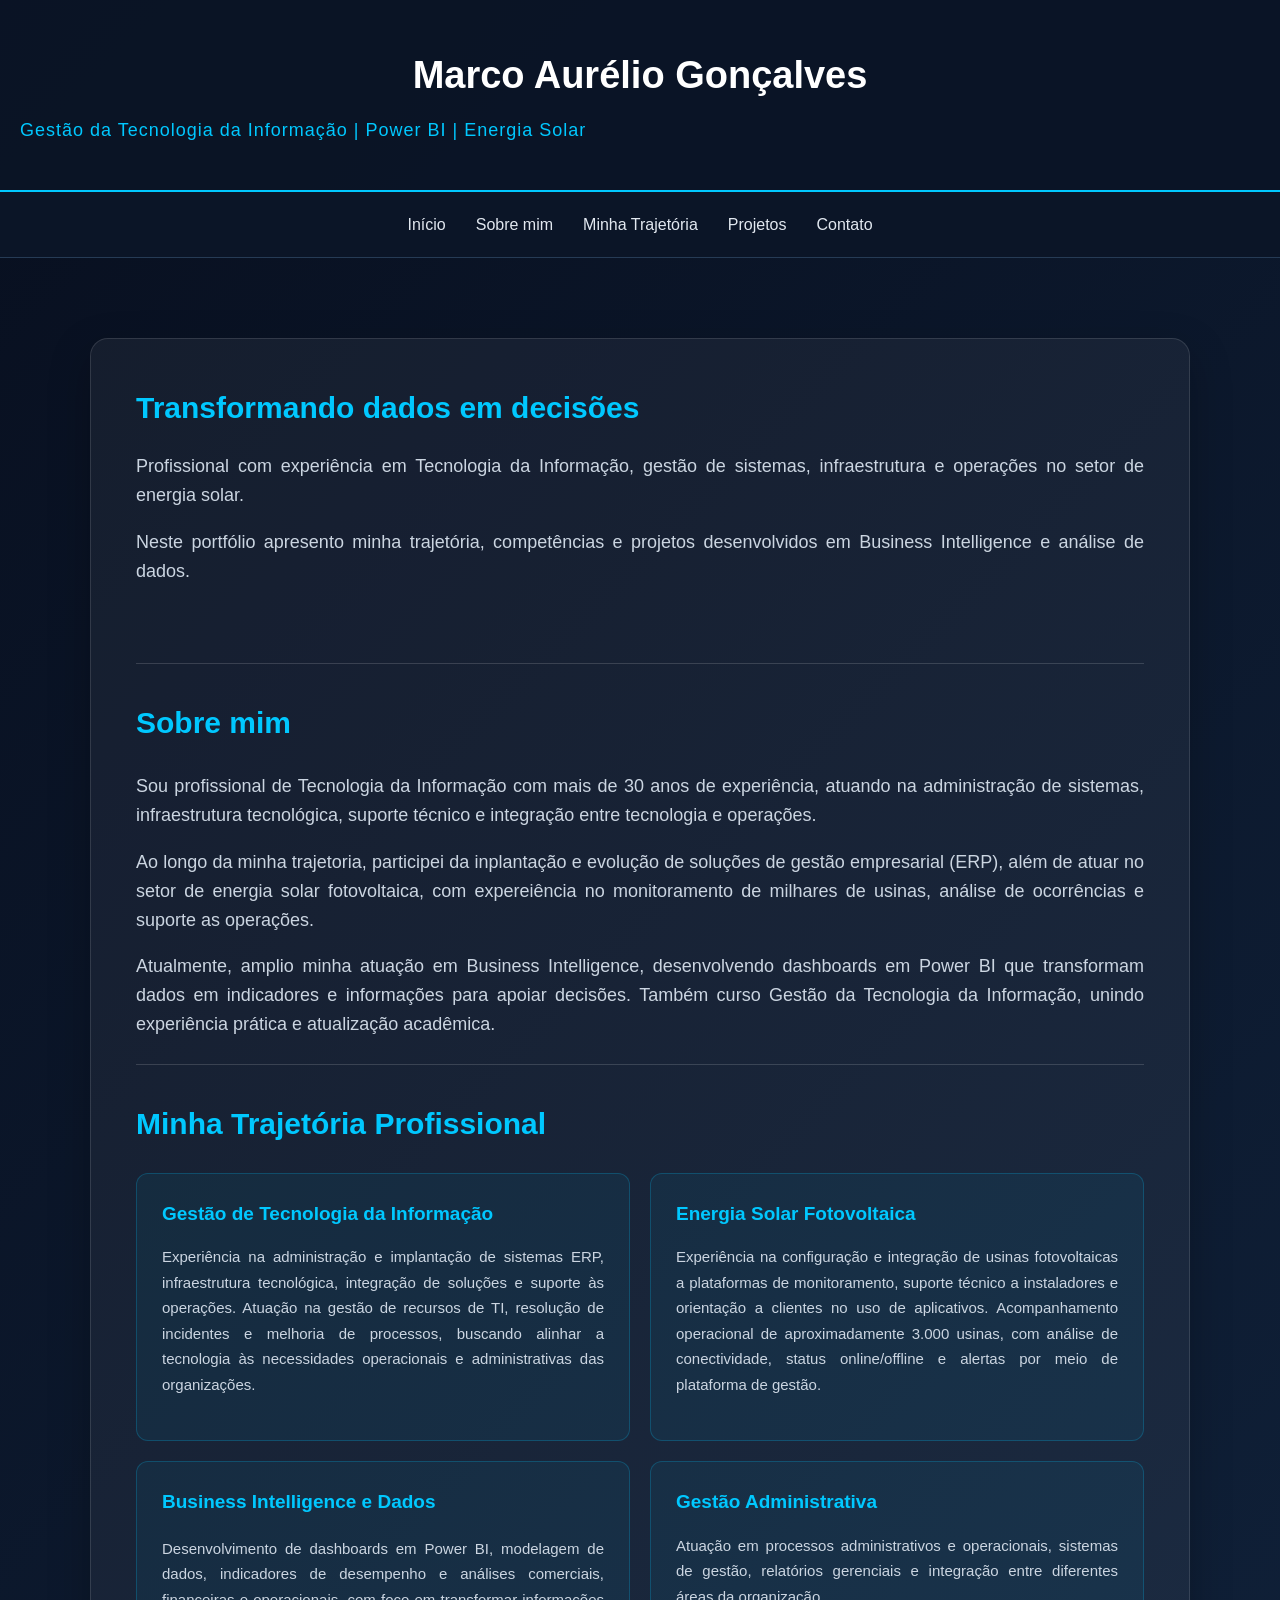
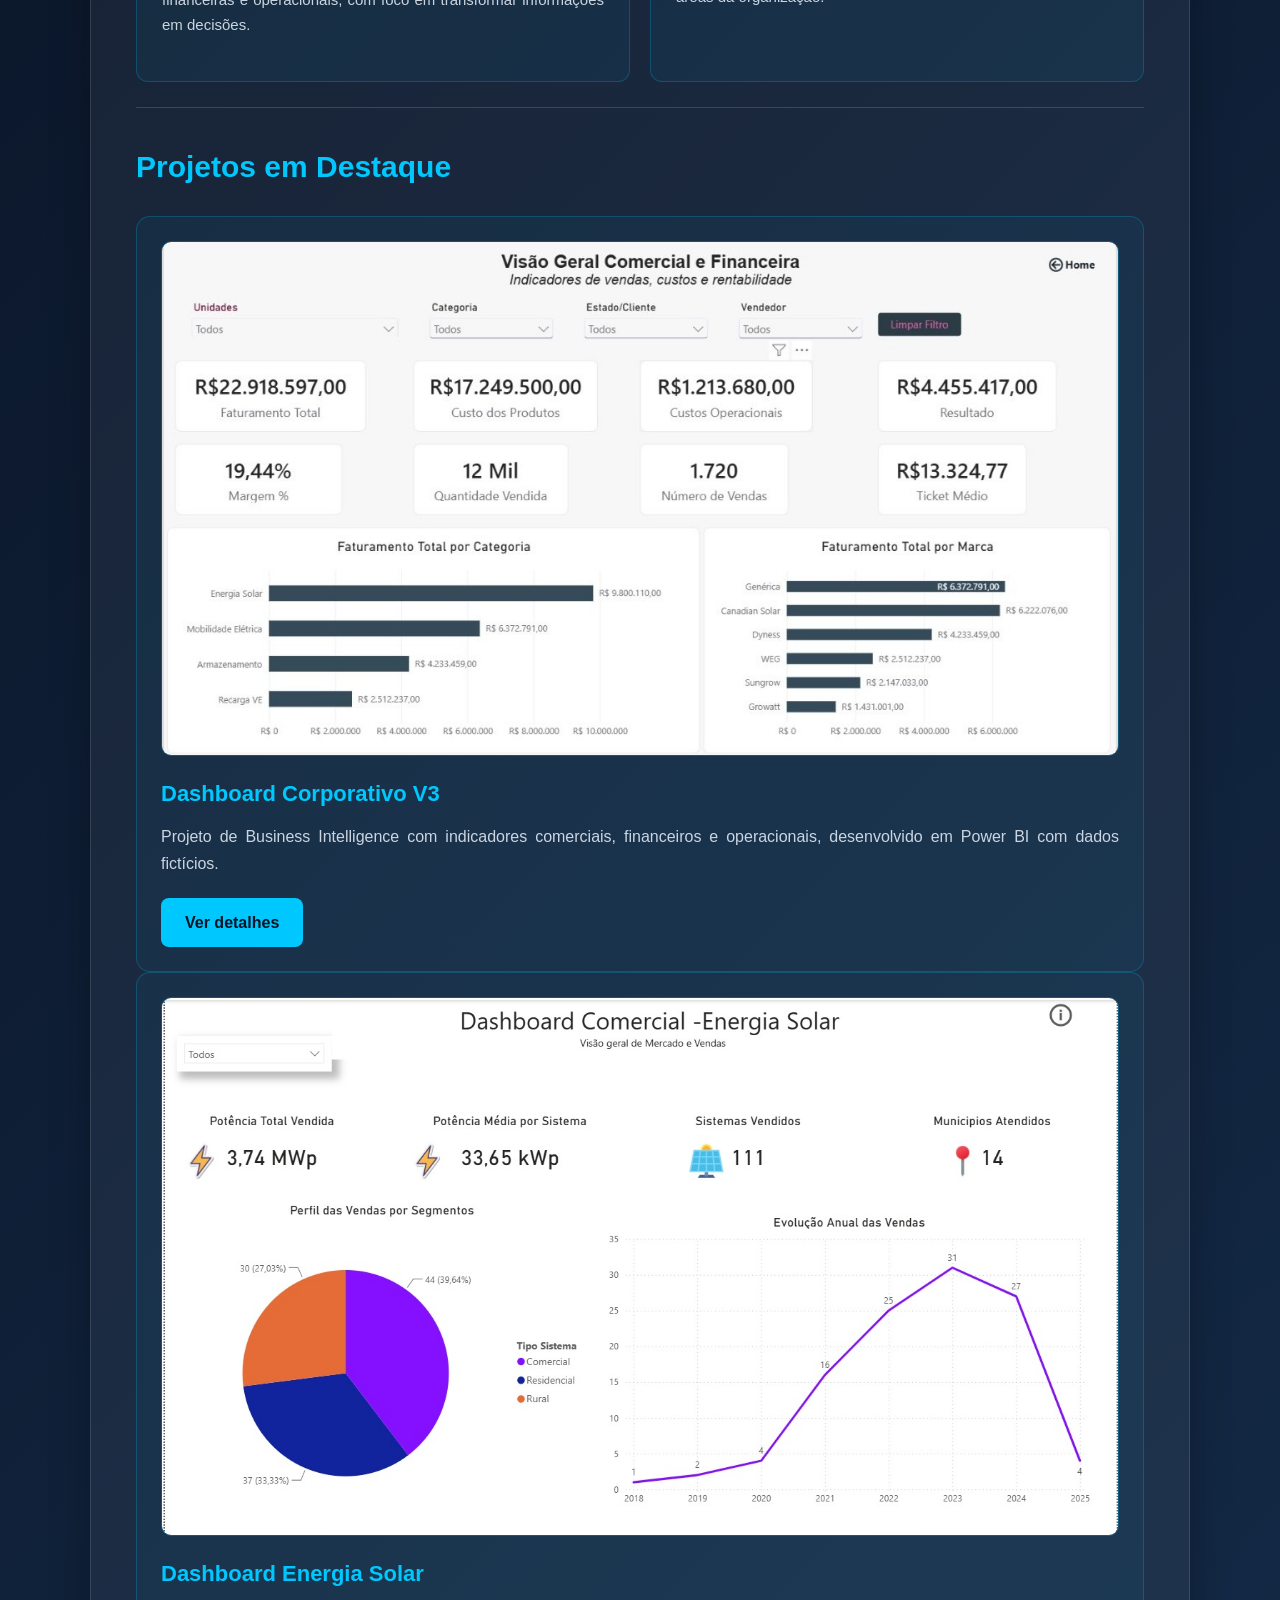
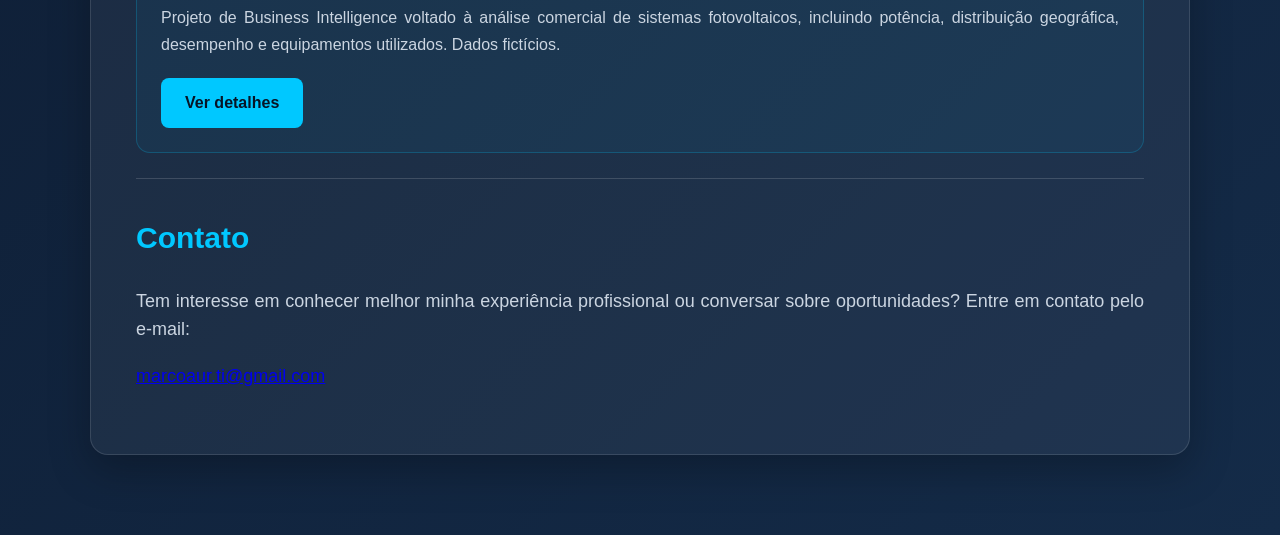
==== index.html @ fcbd8fef "Add files via upload" ====
<!DOCTYPE html>
<html lang="pt-BR">
<head>
    <meta charset="UTF-8">
    <meta name="viewport" content="width=device-width, initial-scale=1.0">
    <meta name="description" content="Portfólio profissional de Marco Aurélio Gonçalves. Gestão Tecnologia da Informação, Power BI e Energia Solar.">
    <title>Marco Aurélio Gonçalves | Portfólio</title>
    <link rel="stylesheet" href="style.css">
</head>
<body>

    <header>
        <h1>Marco Aurélio Gonçalves</h1>
        <p>Gestão da Tecnologia da Informação | Power BI | Energia Solar</p>
    </header>

    
<nav class="menu">
    <a href="#inicio">Início</a>
    <a href="#sobre">Sobre mim</a>
    <a href="#trajetoria">Minha Trajetória</a>
    <a href="#projetos">Projetos</a>   
    <a href="#contato">Contato</a>
</nav>


    <main>
        <section id="inicio">
            <h2>Transformando dados em decisões</h2>
            <p>
                Profissional com experiência em Tecnologia da
                Informação, gestão de sistemas, infraestrutura
                e operações no setor de energia solar.
            </p>
            <p>
                Neste portfólio apresento minha trajetória,
                competências e projetos desenvolvidos em
                Business Intelligence e análise de dados.
            </p>
        </section>


<section id="sobre" class="secao">
    <h2>Sobre mim</h2>

    <p>
        Sou profissional de Tecnologia da Informação com mais de 30 anos de experiência,
         atuando na administração de sistemas, infraestrutura tecnológica, 
         suporte técnico e integração entre tecnologia e operações.
    </p>

    <p>
        Ao longo da minha trajetoria, participei da inplantação e evolução de soluções
        de gestão empresarial (ERP), além de atuar no setor de energia solar fotovoltaica,
        com expereiência no monitoramento de milhares de usinas, análise de ocorrências 
        e suporte as operações.
    </p>

    <p>
       
    <p>
       Atualmente, amplio minha atuação em Business Intelligence,
       desenvolvendo dashboards em Power BI que transformam dados
       em indicadores e informações para apoiar decisões.
      Também curso Gestão da Tecnologia da Informação,
      unindo experiência prática e atualização acadêmica.
   </p>

    </p>
</section>


<section id="trajetoria" class="secao">
    <h2>Minha Trajetória Profissional</h2>

    <div class="grade-trajetoria">

        <article class="card-trajetoria">
            <h3>Gestão de Tecnologia da Informação</h3>
            <p>
               
                Experiência na administração e implantação de sistemas ERP, 
                infraestrutura tecnológica, integração de soluções e suporte às operações. 
                Atuação na gestão de recursos de TI, resolução de incidentes e melhoria de processos, 
                buscando alinhar a tecnologia às necessidades operacionais e administrativas das organizações.
            </p>
        </article>

        <article class="card-trajetoria">
            <h3>Energia Solar Fotovoltaica</h3>
            <p>
               
                Experiência na configuração e integração de usinas fotovoltaicas a plataformas de monitoramento,
                 suporte técnico a instaladores e orientação a clientes no uso de aplicativos. 
                 Acompanhamento operacional de aproximadamente 3.000 usinas, com análise de conectividade, 
                 status online/offline e alertas por meio de plataforma de gestão.
            </p>
        </article>

        <article class="card-trajetoria">
            <h3>Business Intelligence e Dados</h3>
            <p>
                
            <p>
                Desenvolvimento de dashboards em Power BI, modelagem de dados,
                 indicadores de desempenho e análises comerciais, financeiras
                 e operacionais, com foco em transformar informações em decisões.
            </p>

            </p>
        </article>

        <article class="card-trajetoria">
            <h3>Gestão Administrativa</h3>
            <p>
                Atuação em processos administrativos e operacionais, 
                sistemas de gestão, relatórios gerenciais e integração
                entre diferentes áreas da organização.
            </p>
        </article>

    </div>
</section>

<section id="projetos" class="secao">
    <h2>Projetos em Destaque</h2>

    <div class="grade-projetos">
        <article class="card-projeto">

            <img
                src="imagens/dashboard-corporativo.jpeg"
                alt="Dashboard Corporativo em Power BI"
                loading="lazy"
            >

            <h3>Dashboard Corporativo V3</h3>

            <p>
                Projeto de Business Intelligence com
                indicadores comerciais, financeiros e
                operacionais, desenvolvido em Power BI
                com dados fictícios.
            </p>

            <a href="projetos/dashboard-corporativo.html"
               class="botao-projeto">
                Ver detalhes
            </a>

        </article>

        
<article class="card-projeto">

    <img
        src="usinas/imagem1.jpeg"
        alt="Dashboard Energia Solar desenvolvido em Power BI"
        loading="lazy"
    >

    <h3>Dashboard Energia Solar</h3>

    <p>
        Projeto de Business Intelligence voltado à análise
        comercial de sistemas fotovoltaicos, incluindo
        potência, distribuição geográfica, desempenho
        e equipamentos utilizados. Dados fictícios.
    </p>

    <a href="projetos/dashboard-solar.html"
       class="botao-projeto">
        Ver detalhes
    </a>

</article>

    </div>
</section>

<section id="contato" class="secao">
    <h2>Contato</h2>

    <p>
        Tem interesse em conhecer melhor minha experiência
        profissional ou conversar sobre oportunidades?
        Entre em contato pelo e-mail:
    </p>

    <p>
        <a href="mailto:marcoaur.ti@gmail.com">
            marcoaur.ti@gmail.com
        </a>
    </p>
</section>

    </main>

    <script src="script.js"></script>
</body>
</html>
---- style.css ----
/* Configurações gerais */
* {
    margin: 0;
    padding: 0;
    box-sizing: border-box;
}

body {
    font-family: 'Segoe UI', Arial, sans-serif;
    background: linear-gradient(135deg, #080f1f, #142b48);
    color: #f1f5f9;
    min-height: 100vh;
    line-height: 1.6;
}

/* Cabeçalho */
header {
    background: rgba(10, 20, 38, 0.9);
    padding: 45px 20px;
    text-align: center;
    border-bottom: 2px solid #00c8ff;
}

header h1 {
    font-size: 38px;
    color: #ffffff;
    margin-bottom: 10px;
}

header p {
    color: #00c8ff;
    font-size: 18px;
    letter-spacing: 1px;
}

/* Conteúdo principal */
main {
    max-width: 1100px;
    margin: 80px auto;
    padding: 45px;
    background: rgba(255, 255, 255, 0.05);
    border: 1px solid rgba(255, 255, 255, 0.12);
    border-radius: 18px;
    box-shadow: 0 15px 40px rgba(0, 0, 0, 0.25);
}

main h2 {
    color: #00c8ff;
    font-size: 30px;
    margin-bottom: 20px;
}

main p {
    color: #cbd5e1;
    font-size: 18px;
}

/* Ajustes para celular */
@media (max-width: 768px) {
    header h1 {
        font-size: 28px;
    }

    main {
        margin: 30px 15px;
        padding: 25px;
    }

    main h2 {
        font-size: 24px;
    }
}


/* Menu de navegação */
.menu {
    display: flex;
    justify-content: center;
    flex-wrap: wrap;
    gap: 30px;
    padding: 20px;
    background: #0b1527;
    border-bottom: 1px solid #263b55;
}

.menu a {
    color: #e2e8f0;
    text-decoration: none;
    font-size: 16px;
    font-weight: 500;
    transition: color 0.3s;
}

.menu a:hover {
    color: #00c8ff;
}

html {
    scroll-behavior: smooth;
}

@media (max-width: 768px) {
    .menu {
        gap: 15px;
    }

    .menu a {
        font-size: 14px;
    }
    
}

/* Organização das seções */
#inicio {
    padding-bottom: 35px;
}

.secao {
    margin-top: 25px;
    padding-top: 35px;
    border-top: 1px solid rgba(255, 255, 255, 0.15);
}

.secao h2 {
    margin-bottom: 25px;
}

.secao p,
#inicio p {
    margin-bottom: 18px;
}

/* Cards da trajetória */
.grade-trajetoria {
    display: grid;
    grid-template-columns: repeat(2, minmax(0, 1fr));
    gap: 20px;
    margin-top: 25px;
}

.card-trajetoria {
    background: rgba(0, 200, 255, 0.06);
    border: 1px solid rgba(0, 200, 255, 0.22);
    border-radius: 12px;
    padding: 25px;
    transition: transform 0.3s, border-color 0.3s;
}

.card-trajetoria:hover {
    transform: translateY(-5px);
    border-color: #00c8ff;
}

.card-trajetoria h3 {
    color: #00c8ff;
    font-size: 19px;
    margin-bottom: 15px;
}

.card-trajetoria p {
    font-size: 15px;
    color: #cbd5e1;
    line-height: 1.7;
}

@media (max-width: 768px) {
    .grade-trajetoria {
        grid-template-columns: 1fr;
    }
}

/* Galeria das páginas do dashboard */
.galeria-dashboard {
    display: grid;
    grid-template-columns: repeat(2, minmax(0, 1fr));
    gap: 22px;
    margin-top: 30px;
}

.galeria-dashboard img {
    width: 100%;
    height: auto;
    display: block;
    border-radius: 10px;
    border: 1px solid rgba(0, 200, 255, 0.3);
    background: white;
    cursor: zoom-in;
    transition: transform 0.25s, border-color 0.25s;
}

.galeria-dashboard img:hover {
    transform: translateY(-4px);
    border-color: #00c8ff;
}

@media (max-width: 768px) {
    .galeria-dashboard {
        grid-template-columns: 1fr;
    }
}

/* Visualizador ampliado do dashboard */
.visualizador {
    position: fixed;
    inset: 0;
    z-index: 9999;
    background: rgba(0, 0, 0, 0.96);
    display: none;
    align-items: center;
    justify-content: center;
    padding: 60px 75px;
}

.visualizador.ativo {
    display: flex;
}

.imagem-ampliada {
    display: block;
    max-width: 100%;
    max-height: calc(100vh - 140px);
    width: auto;
    height: auto;
    object-fit: contain;
    border-radius: 6px;
}

.fechar-visualizador {
    position: absolute;
    top: 15px;
    right: 25px;
    background: transparent;
    border: none;
    color: #ffffff;
    font-size: 42px;
    cursor: pointer;
    z-index: 2;
}

.seta-galeria {
    position: absolute;
    top: 50%;
    transform: translateY(-50%);
    display: flex;
    align-items: center;
    justify-content: center;
    width: 48px;
    height: 48px;
    background: rgba(0, 200, 255, 0.18);
    color: #ffffff;
    border: 1px solid #00c8ff;
    border-radius: 50%;
    font-size: 24px;
    cursor: pointer;
    z-index: 2;
}

.seta-anterior {
    left: 15px;
}

.seta-proxima {
    right: 15px;
}

.seta-galeria:hover {
    background: #00c8ff;
    color: #071426;
}

.contador-galeria {
    position: absolute;
    bottom: 20px;
    left: 50%;
    transform: translateX(-50%);
    width: calc(100% - 120px);
    color: #ffffff;
    font-size: 15px;
    font-weight: 500;
    text-align: center;
}

@media (max-width: 768px) {
    .visualizador {
        padding: 60px 45px;
    }

    .seta-galeria {
        width: 36px;
        height: 36px;
        font-size: 18px;
    }

    .seta-anterior {
        left: 5px;
    }

    .seta-proxima {
        right: 5px;
    }
}

/* Cartões dos projetos em destaque */
.card-projeto {
    width: 100%;
    min-width: 0;
    padding: 24px;
    background: rgba(0, 200, 255, 0.05);
    border: 1px solid rgba(0, 200, 255, 0.22);
    border-radius: 14px;
    overflow: hidden;
}

.card-projeto img {
    display: block;
    width: 100%;
    max-width: 100%;
    height: auto;
    border-radius: 10px;
    border: 1px solid rgba(0, 200, 255, 0.25);
    margin-bottom: 20px;
}

.card-projeto h3 {
    color: #00c8ff;
    font-size: 22px;
    margin-bottom: 12px;
}

.card-projeto p {
    color: #cbd5e1;
    font-size: 16px;
    line-height: 1.7;
    margin-bottom: 20px;
}

/* Botão para abrir os detalhes */
.botao-projeto {
    display: inline-block;
    padding: 12px 24px;
    background: #00c8ff;
    color: #071426;
    text-decoration: none;
    font-weight: 600;
    border-radius: 8px;
    transition: background 0.3s, transform 0.3s;
}

.botao-projeto:hover {
    background: #66e0ff;
    transform: translateY(-2px);
}

@media (max-width: 768px) {
    .card-projeto {
        padding: 15px;
    }

    .card-projeto h3 {
        font-size: 19px;
    }
}

/* Justificar os textos do site */
p {
    text-align: justify;
    text-justify: inter-word;
    hyphens: auto;
}
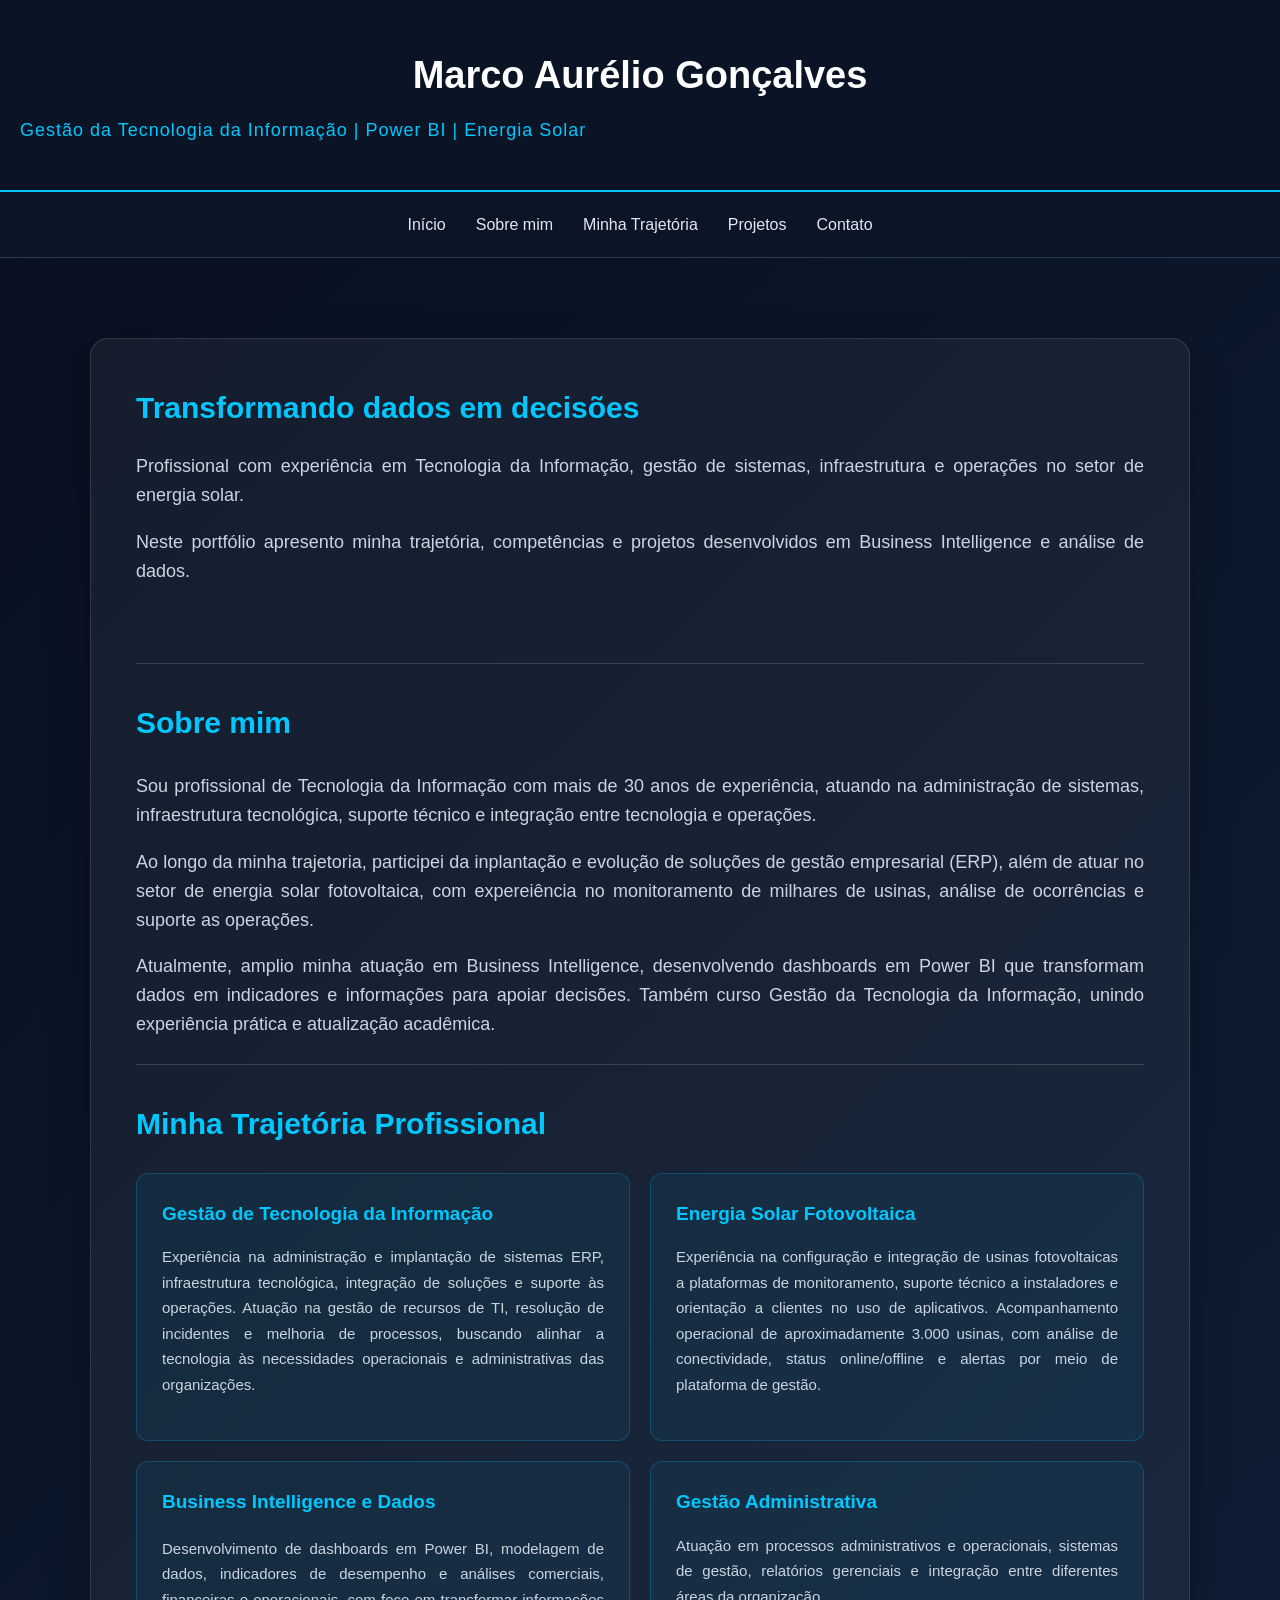
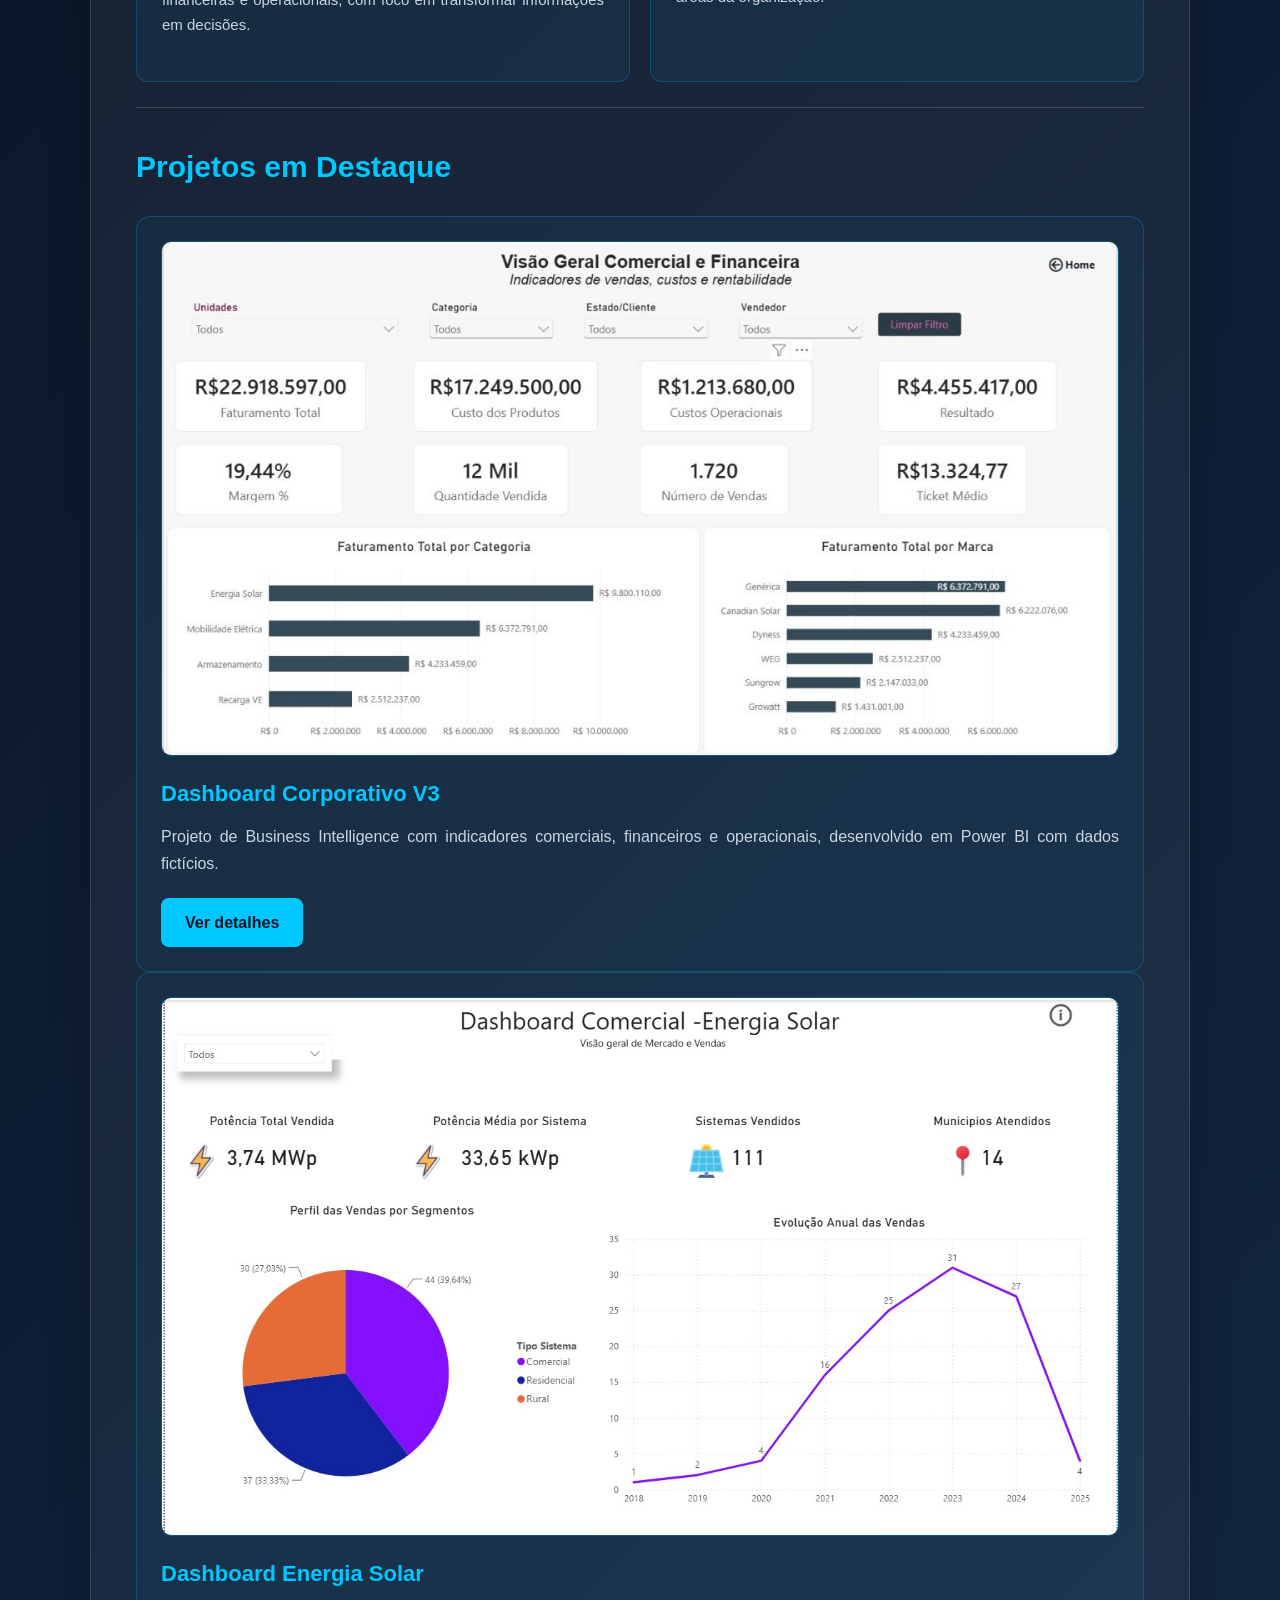
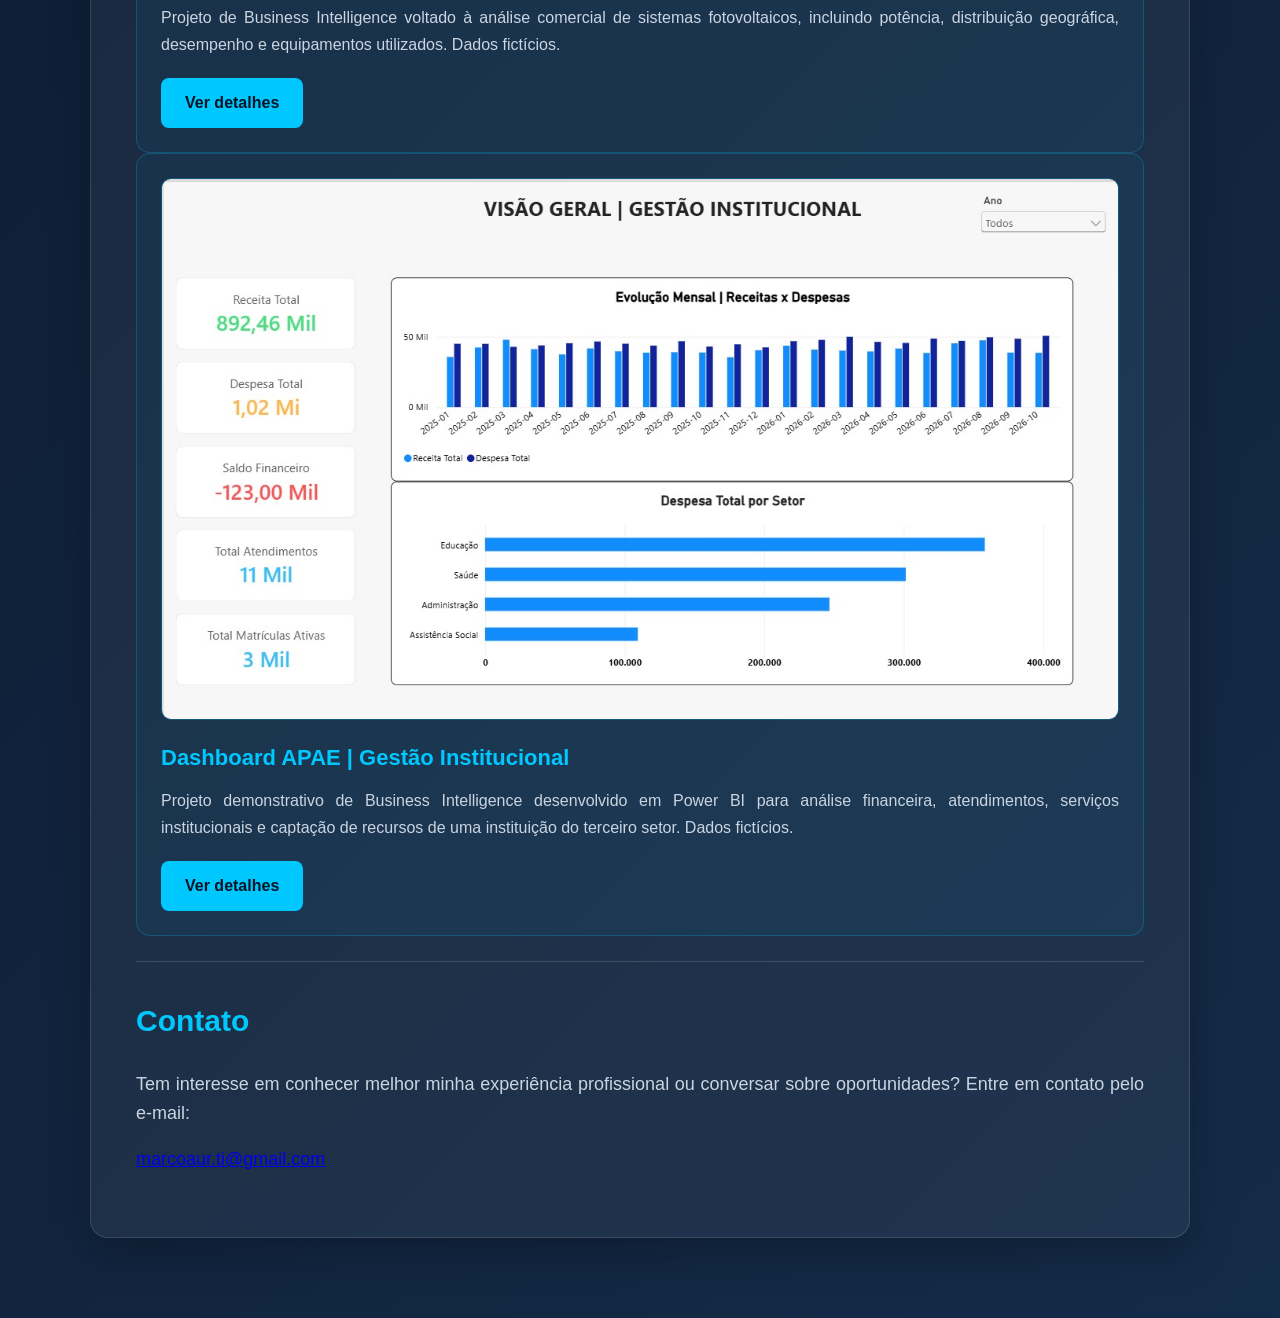
==== commit 8c67212e: "Adicionado Dashboard APAE | Gestão Institucional Inclusão do terceiro projeto no portfólio, com cinc" ====
--- a/index.html
+++ b/index.html
@@ -7,6 +7,17 @@
     <meta name="description" content="Portfólio profissional de Marco Aurélio Gonçalves. Gestão Tecnologia da Informação, Power BI e Energia Solar.">
     <title>Marco Aurélio Gonçalves | Portfólio</title>
     <link rel="stylesheet" href="style.css">
+
+    
+<!-- Google Analytics -->
+<script async src="https://www.googletagmanager.com/gtag/js?id=G-VCS57R81PF"></script>
+<script>
+  window.dataLayer = window.dataLayer || [];
+  function gtag(){dataLayer.push(arguments);}
+  gtag('js', new Date());
+  gtag('config', 'G-VCS57R81PF');
+</script>
+
 </head>
 <body>
 
@@ -176,6 +187,33 @@
 
 </article>
 
+
+<article class="card-projeto">
+
+    <img
+        src="Apae/imagem1.jpeg"
+        alt="Dashboard APAE - Gestão Institucional"
+        loading="lazy"
+    >
+
+    <h3>Dashboard APAE | Gestão Institucional</h3>
+
+    <p>
+        Projeto demonstrativo de Business Intelligence
+        desenvolvido em Power BI para análise financeira,
+        atendimentos, serviços institucionais e captação
+        de recursos de uma instituição do terceiro setor.
+        Dados fictícios.
+    </p>
+
+    <a href="projetos/dashboard-Apae.html"
+       class="botao-projeto">
+        Ver detalhes
+    </a>
+
+</article>
+
+
     </div>
 </section>
 
